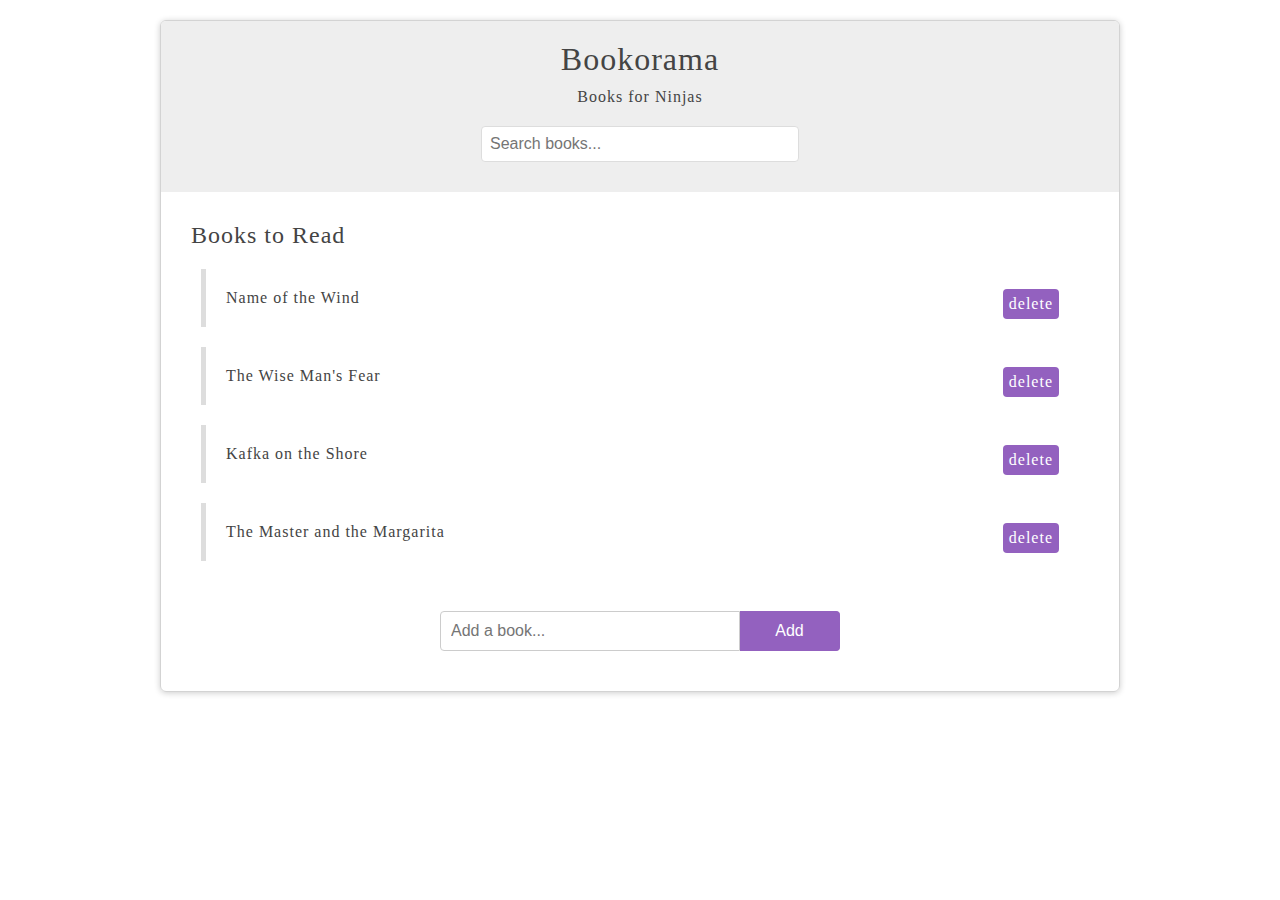
==== index.html @ 1e7a4362 "3 video" ====
<!DOCTYPE html>
<html>
    <head>
        <meta charset="utf-8">
        <link href="styles.css" rel="stylesheet"/>
        <title>JavaScript DOM Tutorials</title>
    </head>
    <body>
        <div id="wrapper">
            <header>
                <div id="page-banner">
                    <h1 class="title">Bookorama</h1>
                    <p>Books for Ninjas</p>
                <form id="search-books">
                    <input type="text" placeholder="Search books..."/>
                </form>
                </div>
            </header>
            <div id="book-list">
                 <h2 class="title">Books to Read</h2>
                 <ul>
                    <li>
                        <span class="name">Name of the Wind</span>
                        <span class="delete">delete</span>
                    </li>
                    <li>
                        <span class="name">The Wise Man's Fear</span>
                        <span class="delete">delete</span>
                    </li>
                    <li>
                        <span class="name">Kafka on the Shore</span>
                        <span class="delete">delete</span>
                    </li>
                    <li>
                        <span class="name">The Master and the Margarita</span>
                        <span class="delete">delete</span>
                    </li>
                 </ul>
            </div>
            <form id="add-book">
                <input type="text" placeholder="Add a book..."/>
                <button>Add</button>
            </form>
        </div>
        <script src="app.js"></script>
    </body>
</html>
---- styles.css ----
body{
    font-family: Tahoma;
    color: #444;
    letter-spacing: 1px;
    }
    
    h1, h2{
    font-weight: normal;
    }
    
    #wrapper{
    width: 90%;
    max-width: 960px;
    margin: 20px auto;
    border-radius: 6px;
    box-shadow: 0px 1px 6px rgba(0,0,0,0.2);
    box-sizing: border-box;
    padding: 0 0 20px;
    overflow: hidden;
    border: 1px solid lightgray;
    }
    
    #page-banner{
    background: #eee ;
    padding: 10px 0;
    }
    
    #page-banner h1, #page-banner p{
    width: 100%;
    text-align: center;
    margin: 10px 0;
    }
    
    #page-banner input{
    width: 90%;
    max-width: 300px;
    margin: 20px auto;
    display: block;
    padding: 8px;
    border: 1px solid #ddd;
    border-radius: 4px;
    font-size: 16px;
    color: #444;
    }
    
    #book-list, #add-book, #tabbed-content{
    margin: 30px;
    }
    
    #book-list ul, #tabbed-content ul{
    list-style-type: none;
    padding: 0;
    }
    
    #book-list li{
    padding: 20px;
    border-left: 5px solid #ddd;
    margin: 20px 10px;
    }
    
    #book-list li:hover{
    border-color: #9361bf;
    }
    
    .delete{
    float: right;
    background: #9361bf;
    padding: 6px;
    border-radius: 4px;
    cursor: pointer;
    color: white;
    }
    
    .delete:hover{
    background: #333;
    }
    
    #add-book{
    width: 400px;
    margin: 0 auto;
    }
    
    #add-book input{
    display: block;
    margin: 20px 0;
    padding: 10px;
    border: 1px solid #ccc;
    font-size: 16px;
    border-radius: 4px 0 0 4px;
    box-sizing: border-box;
    width: 300px;
    float: left;
    }
    
    #add-book button{
    border: 1px solid #9361bf;
    background: #9361bf;
    padding: 10px 20px;
    font-size: 16px;
    display: inline-block;
    margin: 0;
    border-radius: 0 4px 4px 0;
    cursor: pointer;
    width: 100px;
    margin: 20px 0;
    border-left: 0;
    color: white;
    }
    
    #add-book:after{
    content: '';
    display: block;
    clear: both;
    }
    
    /*
    #tabbed-content li{
    display: inline-block;
    padding: 10px 14px;
    background: #ddd;
    border-radius: 4px;
    cursor: pointer;
    margin-right: 10px;
    }
    #tabbed-content .tab{
    display: none;
    border: 1px solid #ddd;
    padding: 0 10px;
    border-radius: 4px;
    }
    #tabbed-content .tab.active{
    display: block;
    }
    */
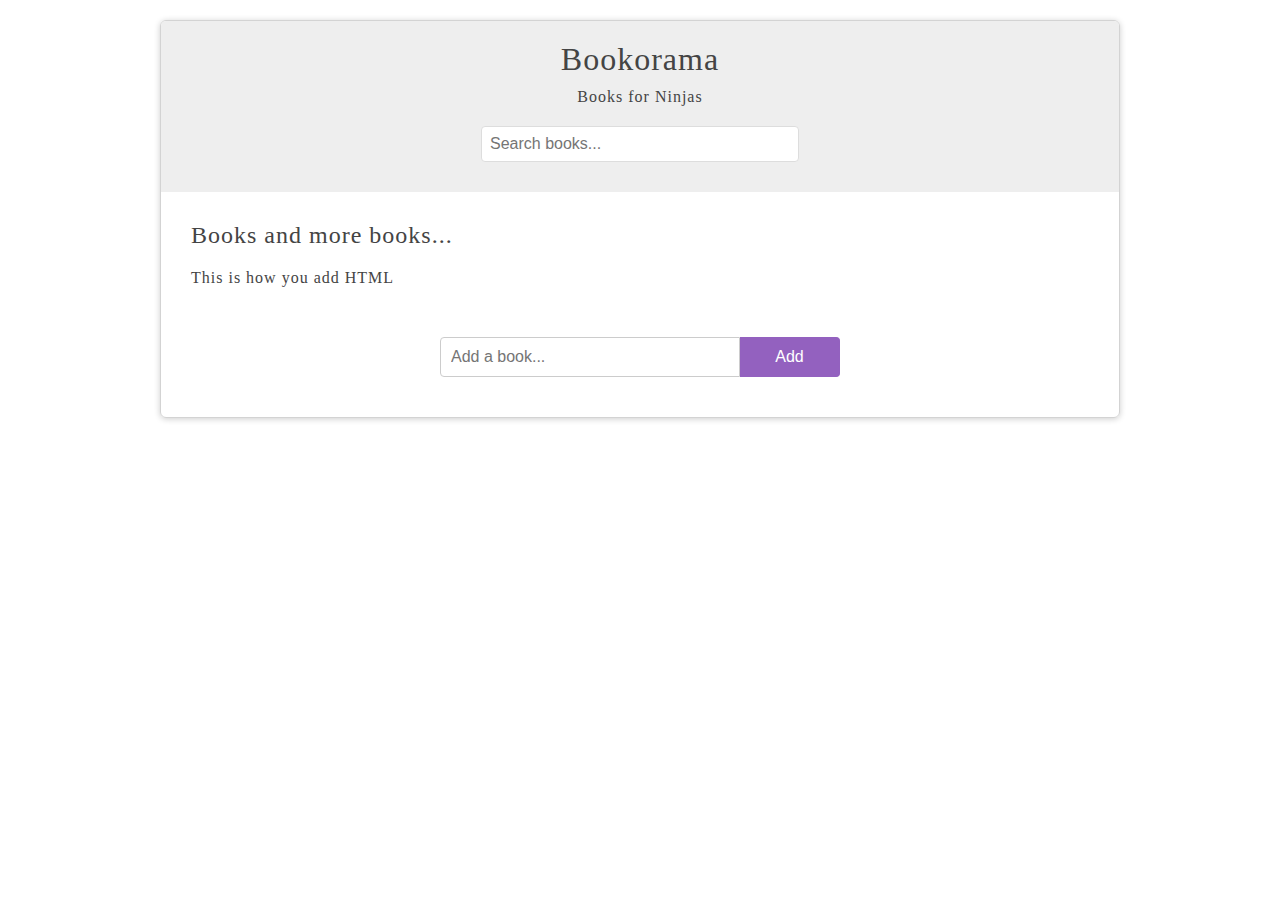
==== commit c892d38f: "4 video" ====
--- a/index.html
+++ b/index.html
@@ -1,47 +1,48 @@
 <!DOCTYPE html>
 <html>
-    <head>
-        <meta charset="utf-8">
-        <link href="styles.css" rel="stylesheet"/>
-        <title>JavaScript DOM Tutorials</title>
-    </head>
-    <body>
-        <div id="wrapper">
-            <header>
-                <div id="page-banner">
-                    <h1 class="title">Bookorama</h1>
-                    <p>Books for Ninjas</p>
-                <form id="search-books">
-                    <input type="text" placeholder="Search books..."/>
-                </form>
-                </div>
-            </header>
-            <div id="book-list">
-                 <h2 class="title">Books to Read</h2>
-                 <ul>
-                    <li>
-                        <span class="name">Name of the Wind</span>
-                        <span class="delete">delete</span>
-                    </li>
-                    <li>
-                        <span class="name">The Wise Man's Fear</span>
-                        <span class="delete">delete</span>
-                    </li>
-                    <li>
-                        <span class="name">Kafka on the Shore</span>
-                        <span class="delete">delete</span>
-                    </li>
-                    <li>
-                        <span class="name">The Master and the Margarita</span>
-                        <span class="delete">delete</span>
-                    </li>
-                 </ul>
+  <head>
+    <meta charset="utf-8">
+    <link href="styles.css" rel="stylesheet" />
+    <title>JavaScript DOM Tutorials</title>
+  </head>
+  <body>
+      <div id="wrapper">
+        <header>
+            <div id="page-banner">
+                <h1 class="title">Bookorama</h1>
+          <p>Books for Ninjas</p>
+          <form id="search-books">
+            <input type="text" placeholder="Search books..." />
+          </form>
             </div>
-            <form id="add-book">
-                <input type="text" placeholder="Add a book..."/>
-                <button>Add</button>
-            </form>
+        </header>
+        <div id="book-list">
+            <h2 class="title">Books to Read</h2>
+            <ul>
+                <li>
+                    <span class="name">Name of the Wind</span>
+                    <span class="delete">delete</span>
+                </li>
+                <li>
+                    <span class="name">The Wise Man's Fear</span>
+                    <span class="delete">delete</span>
+                </li>
+                <li>
+                    <span class="name">Kafka on the Shore</span>
+                    <span class="delete">delete</span>
+                </li>
+                <li>
+                    <span class="name">The Master and the Margarita</span>
+                    <span class="delete">delete</span>
+                </li>
+            </ul>
         </div>
-        <script src="app.js"></script>
-    </body>
+        <form id="add-book">
+            <input type="text" placeholder="Add a book..." />
+            <button>Add</button>
+        </form>
+
+    </div>
+    <script src="app.js"></script>
+  </body>
 </html>--- a/styles.css
+++ b/styles.css
@@ -2,13 +2,13 @@
     font-family: Tahoma;
     color: #444;
     letter-spacing: 1px;
-    }
-    
-    h1, h2{
+}
+
+h1, h2{
     font-weight: normal;
-    }
-    
-    #wrapper{
+}
+
+#wrapper{
     width: 90%;
     max-width: 960px;
     margin: 20px auto;
@@ -18,20 +18,21 @@
     padding: 0 0 20px;
     overflow: hidden;
     border: 1px solid lightgray;
-    }
-    
-    #page-banner{
+}
+
+#page-banner{
     background: #eee ;
     padding: 10px 0;
-    }
-    
-    #page-banner h1, #page-banner p{
+
+}
+
+#page-banner h1, #page-banner p{
     width: 100%;
     text-align: center;
     margin: 10px 0;
-    }
-    
-    #page-banner input{
+}
+
+#page-banner input{
     width: 90%;
     max-width: 300px;
     margin: 20px auto;
@@ -41,46 +42,46 @@
     border-radius: 4px;
     font-size: 16px;
     color: #444;
-    }
-    
-    #book-list, #add-book, #tabbed-content{
+}
+
+#book-list, #add-book, #tabbed-content{
     margin: 30px;
-    }
-    
-    #book-list ul, #tabbed-content ul{
+}
+
+#book-list ul, #tabbed-content ul{
     list-style-type: none;
     padding: 0;
-    }
-    
-    #book-list li{
+}
+
+#book-list li{
     padding: 20px;
     border-left: 5px solid #ddd;
     margin: 20px 10px;
-    }
-    
-    #book-list li:hover{
+}
+
+#book-list li:hover{
     border-color: #9361bf;
-    }
-    
-    .delete{
+}
+
+.delete{
     float: right;
     background: #9361bf;
     padding: 6px;
     border-radius: 4px;
     cursor: pointer;
     color: white;
-    }
-    
-    .delete:hover{
+}
+
+.delete:hover{
     background: #333;
-    }
-    
-    #add-book{
+}
+
+#add-book{
     width: 400px;
     margin: 0 auto;
-    }
-    
-    #add-book input{
+}
+
+#add-book input{
     display: block;
     margin: 20px 0;
     padding: 10px;
@@ -90,9 +91,9 @@
     box-sizing: border-box;
     width: 300px;
     float: left;
-    }
-    
-    #add-book button{
+}
+
+#add-book button{
     border: 1px solid #9361bf;
     background: #9361bf;
     padding: 10px 20px;
@@ -102,34 +103,34 @@
     border-radius: 0 4px 4px 0;
     cursor: pointer;
     width: 100px;
+    float: left;
     margin: 20px 0;
     border-left: 0;
     color: white;
-    }
-    
-    #add-book:after{
+}
+
+#add-book:after{
     content: '';
     display: block;
     clear: both;
-    }
-    
-    /*
-    #tabbed-content li{
+}
+
+/*
+#tabbed-content li{
     display: inline-block;
     padding: 10px 14px;
     background: #ddd;
     border-radius: 4px;
     cursor: pointer;
     margin-right: 10px;
-    }
-    #tabbed-content .tab{
+}
+#tabbed-content .tab{
     display: none;
     border: 1px solid #ddd;
     padding: 0 10px;
     border-radius: 4px;
-    }
-    #tabbed-content .tab.active{
+}
+#tabbed-content .tab.active{
     display: block;
-    }
-    */
-    +}
+*/